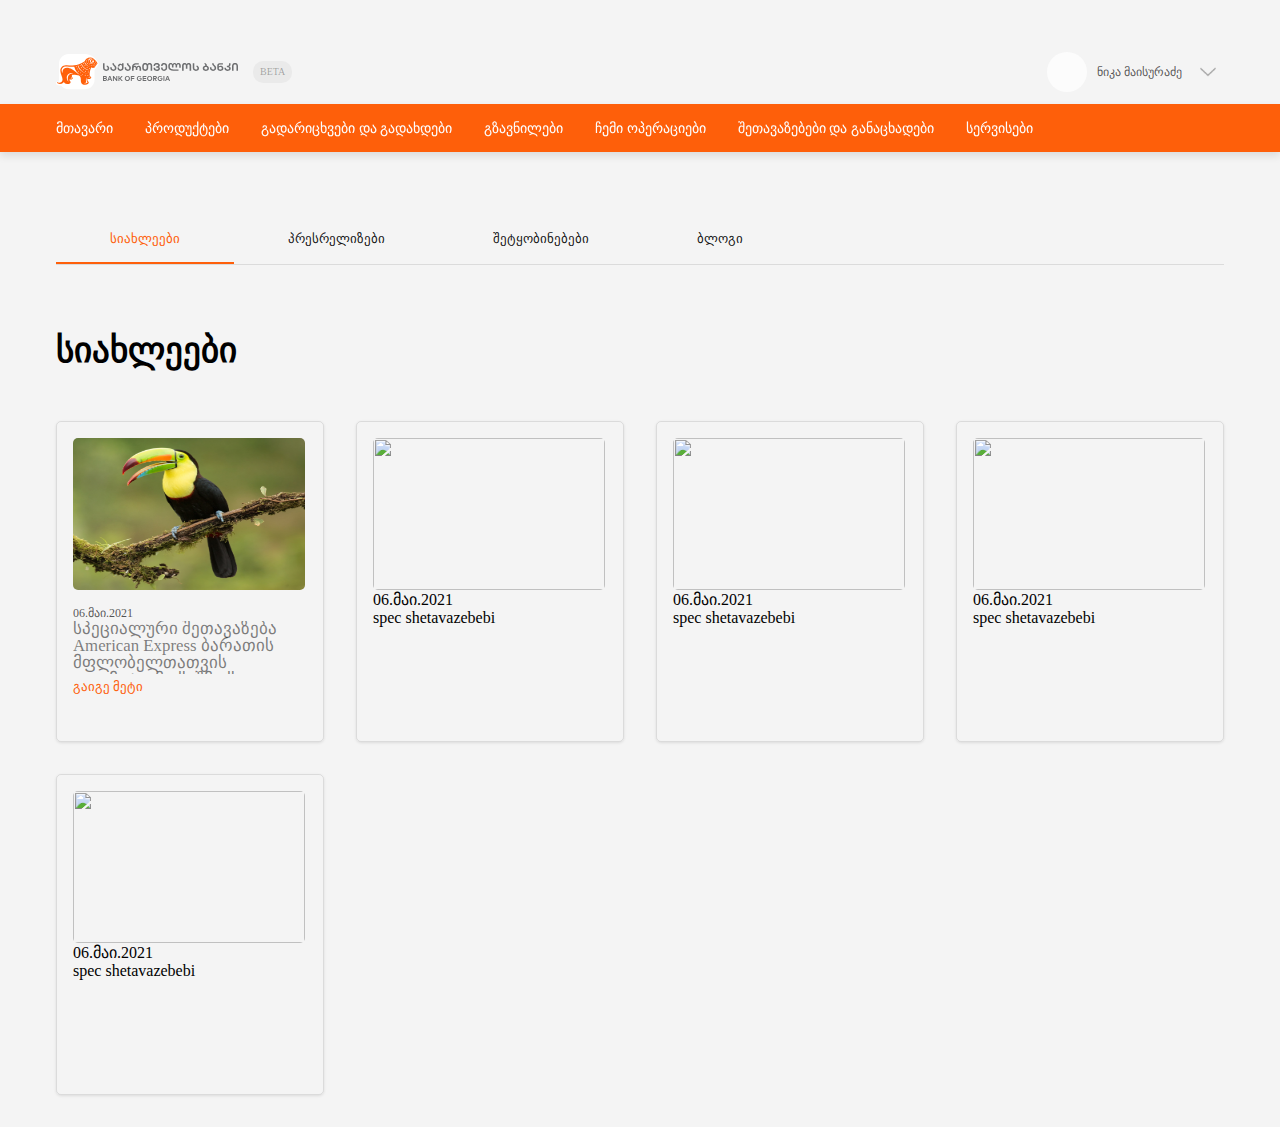
==== pages/news.html @ 3ecf2d69 "added news page" ====
<html lang="en">
<head>
    <meta charset="UTF-8">
    <meta http-equiv="X-UA-Compatible" content="IE=edge">
    <meta name="viewport" content="width=device-width, initial-scale=1.0">
    <title>iBank</title>
    <link rel="stylesheet" href="news.css">
    <link rel="stylesheet" href="https://cdnjs.cloudflare.com/ajax/libs/font-awesome/5.15.3/css/all.min.css" integrity="sha512-iBBXm8fW90+nuLcSKlbmrPcLa0OT92xO1BIsZ+ywDWZCvqsWgccV3gFoRBv0z+8dLJgyAHIhR35VZc2oM/gI1w==" crossorigin="anonymous" />
</head>
<body>
     <header>
        <div class="menu-bar">
            <div class="container">
                <div class="logo-wrapper">
                    <img src="../Assets/large.svg" alt="">
                    <div class="website-version text-normal not-available">BETA</div>
                </div>
                <div class="options-wrapper">
                    <i class="fas fa-moon icon-border icon-center"></i>
                    <i class="far fa-user icon-center"></i>
                    <div class="user-name text-small">ნიკა მაისურაძე</div>
                    <div class="icon-border icon-center">
                        <img src="../Assets/profile-arrow.png" style="width: 16px">
                    </div>
                </div>
            </div>
        </div>
    </header>
    
    <nav class="nav-bar">
        <div class="container">
            <a href="../index.html">მთავარი</a>
            <a href="#">პროდუქტები</a>
            <a href="#">გადარიცხვები და გადახდები</a>
            <a href="#">გზავნილები</a>
            <a href="#">ჩემი ოპერაციები</a>
            <a href="#">შეთავაზებები და განაცხადები</a>
            <a href="#">სერვისები</a>
        </div>
    </nav>

    <div class="tab-switcher">
        <div class="container">
            <div class="tab-nav text-normal">
                <div class="tab-link tab-active">სიახლეები</div>
                <div class="tab-link">პრესრელიზები</div>
                <div class="tab-link">შეტყობინებები</div>
                <div class="tab-link">ბლოგი</div>
            </div>
            <div class="tab-header">სიახლეები</div>
            <div class="tab-content">
                <div class="content-section section-active">
                    <div class="content-card">
                        <img src='../Assets/toucan.jpg' class="card-image"></img>
                        <div class="card-date text-small">06.მაი.2021</div>
                        <div class="card-desc text-normal">სპეციალური შეთავაზება American Express ბარათის მფლობელთათვის ულიმიტო მიქს შმიქსი</div>
                        <a href="#" class="card-more">გაიგე მეტი</a>
                    </div>

                </div>
                <div class="content-section">

                </div>
                <div class="content-section">

                </div>
            </div>
        </div>
    </div>

    <script>

    class Config{
        constructor(list){
            this.InputData = list;
        }
    }

    class Catalog extends Config {

        appendNode(node,targetNode){
            targetNode.appendChild(node);
        }

        createCard(type, classNames = null, value = null, attr = null, attrValue = null){
            let node = document.createElement(type);
            
            console.log(typeof(classNames));
            node.classList.add(classNames);            
            node.innerText = value;
            node.setAttribute(attr,attrValue);
            return node;
        }

        render(){
            const section = document.querySelector('.content-section');

            this.InputData.forEach((item,index)=>{

                let cardNode = this.createCard('div', 'content-card');

                cardNode.appendChild( this.createCard('img', 'card-image', undefined, 'src', item.imageURL) );
                cardNode.appendChild( this.createCard('div', ['card-date', 'text-small'], item.date) );
                cardNode.appendChild( this.createCard('div', ['card-desc', 'text-normal'], item.text) );
                cardNode.appendChild( this.createCard('a', 'card-more', undefined, 'href', item.link) );

                cardNode.style.animationDelay = `${0.1 * index}s`;
                this.appendNode(cardNode, section);
            })
        }


    }

    // ============================================================ Input Data
    const cardItems = [
        {
            'imageURL':'https://bankofgeorgia.ge/images/a7f42b88-141d-4ad8-aa3d-053e8da3e916.jpg',
            'date':'06.მაი.2021',
            'text':'spec shetavazebebi',
            'link':'https://bankofgeorgia.ge/ka/about/news#blog'
        },
        {
            'imageURL':'https://bankofgeorgia.ge/images/a7f42b88-141d-4ad8-aa3d-053e8da3e916.jpg',
            'date':'06.მაი.2021',
            'text':'spec shetavazebebi',
            'link':'https://bankofgeorgia.ge/ka/about/news#blog'
        },
        {
            'imageURL':'https://bankofgeorgia.ge/images/a7f42b88-141d-4ad8-aa3d-053e8da3e916.jpg',
            'date':'06.მაი.2021',
            'text':'spec shetavazebebi',
            'link':'https://bankofgeorgia.ge/ka/about/news#blog'
        },
        {
            'imageURL':'https://bankofgeorgia.ge/images/a7f42b88-141d-4ad8-aa3d-053e8da3e916.jpg',
            'date':'06.მაი.2021',
            'text':'spec shetavazebebi',
            'link':'https://bankofgeorgia.ge/ka/about/news#blog'
        },
    ]
    
    let catalog = new Catalog(cardItems);
    catalog.render()






        document.querySelectorAll('.tab-link').forEach( (element)=>{
        element.addEventListener('click', (event)=>{

            document.querySelector('.tab-header').textContent = event.target.textContent;

            document.querySelectorAll('.tab-link').forEach( element=> element.classList.remove('tab-active'));
            event.target.classList.toggle('tab-active');

            document.querySelectorAll('.content-section').forEach( element=> element.classList.remove('section-active'));

            [...event.target.parentNode.children].forEach((item,index)=>{
                if(item === event.target){
                    console.log(`you clicked on ${index} tab, trying to show you related content`);
                    document.querySelectorAll('.content-section')[index].classList.toggle('section-active');
                }
            })
        });
    })
    </script>
---- pages/news.css ----
@font-face {
    font-family: 'BOG Headline';
    src: url('https://webstatic.bog.ge/fonts/BOG/BOG-Headline-Medium.eot');
    src: url('https://webstatic.bog.ge/fonts/BOG/BOG-Headline-Medium.eot?#iefix') format('embedded-opentype'),
    url('https://webstatic.bog.ge/fonts/BOG/BOG-Headline-Medium.woff2') format('woff2'),
    url('https://webstatic.bog.ge/fonts/BOG/BOG-Headline-Medium.woff') format('woff'),
    url('https://webstatic.bog.ge/fonts/BOG/BOG-Headline-Medium.ttf') format('truetype'),
    url('https://webstatic.bog.ge/fonts/BOG/BOG-Headline-Medium.svg#BOG-Headline-Medium') format('svg');
    font-weight: 500;
    font-style: normal;
    font-display: swap;
}
@font-face {
    font-family: 'BOG Headline';
    src: url('https://webstatic.bog.ge/fonts/BOG/BOG-Headline-Bold.eot');
    src: url('https://webstatic.bog.ge/fonts/BOG/BOG-Headline-Bold.eot?#iefix') format('embedded-opentype'),
    url('https://webstatic.bog.ge/fonts/BOG/BOG-Headline-Bold.woff2') format('woff2'),
    url('https://webstatic.bog.ge/fonts/BOG/BOG-Headline-Bold.woff') format('woff'),
    url('https://webstatic.bog.ge/fonts/BOG/BOG-Headline-Bold.ttf') format('truetype'),
    url('https://webstatic.bog.ge/fonts/BOG/BOG-Headline-Bold.svg#BOG-Headline-Bold') format('svg');
    font-weight: bold;
    font-style: normal;
    font-display: swap;
}
@font-face {
    font-family: 'BOG';
    src: url('https://webstatic.bog.ge/fonts/BOG/BOG-Regular.eot');
    src: url('https://webstatic.bog.ge/fonts/BOG/BOG-Regular.eot?#iefix') format('embedded-opentype'),
    url('https://webstatic.bog.ge/fonts/BOG/BOG-Regular.woff2') format('woff2'),
    url('https://webstatic.bog.ge/fonts/BOG/BOG-Regular.woff') format('woff'),
    url('https://webstatic.bog.ge/fonts/BOG/BOG-Regular.ttf') format('truetype'),
    url('https://webstatic.bog.ge/fonts/BOG/BOG-Regular.svg#BOG-Regular') format('svg');
    font-weight: normal;
    font-style: normal;
    font-display: swap;
}
@font-face {
    font-family: 'BOG';
    src: url('https://webstatic.bog.ge/fonts/BOG/BOG-Medium.eot');
    src: url('https://webstatic.bog.ge/fonts/BOG/BOG-Medium.eot?#iefix') format('embedded-opentype'),
    url('https://webstatic.bog.ge/fonts/BOG/BOG-Medium.woff2') format('woff2'),
    url('https://webstatic.bog.ge/fonts/BOG/BOG-Medium.woff') format('woff'),
    url('https://webstatic.bog.ge/fonts/BOG/BOG-Medium.ttf') format('truetype'),
    url('https://webstatic.bog.ge/fonts/BOG/BOG-Medium.svg#BOG-Medium') format('svg');
    font-weight: 500;
    font-style: normal;
    font-display: swap;
}
@font-face {
    font-family: 'BOG';
    src: url('https://webstatic.bog.ge/fonts/BOG/BOG-SemiBold.eot');
    src: url('https://webstatic.bog.ge/fonts/BOG/BOG-SemiBold.eot?#iefix') format('embedded-opentype'),
    url('https://webstatic.bog.ge/fonts/BOG/BOG-SemiBold.woff2') format('woff2'),
    url('https://webstatic.bog.ge/fonts/BOG/BOG-SemiBold.woff') format('woff'),
    url('https://webstatic.bog.ge/fonts/BOG/BOG-SemiBold.ttf') format('truetype'),
    url('https://webstatic.bog.ge/fonts/BOG/BOG-SemiBold.svg#BOG-SemiBold') format('svg');
    font-weight: 600;
    font-style: normal;
    font-display: swap;
}
@font-face {
    font-family: 'BOG';
    src: url('https://webstatic.bog.ge/fonts/BOG/BOG-Bold.eot');
    src: url('https://webstatic.bog.ge/fonts/BOG/BOG-Bold.eot?#iefix') format('embedded-opentype'),
    url('https://webstatic.bog.ge/fonts/BOG/BOG-Bold.woff2') format('woff2'),
    url('https://webstatic.bog.ge/fonts/BOG/BOG-Bold.woff') format('woff'),
    url('https://webstatic.bog.ge/fonts/BOG/BOG-Bold.ttf') format('truetype'),
    url('https://webstatic.bog.ge/fonts/BOG/BOG-Bold.svg#BOG-Bold') format('svg');
    font-weight: bold;
    font-style: normal;
    font-display: swap;
}
@font-face {
    font-family: 'MarkGEO';
    src: url('https://webstatic.bog.ge/fonts/markgeo/MarkGEO-Light/MarkGEO-Light.eot');
    src: url('https://webstatic.bog.ge/fonts/markgeo/MarkGEO-Light/MarkGEO-Light.woff2') format('woff2'),
    url('https://webstatic.bog.ge/fonts/markgeo/MarkGEO-Light/MarkGEO-Light.woff') format('woff'),
    url('https://webstatic.bog.ge/fonts/markgeo/MarkGEO-Light/MarkGEO-Light.ttf') format('truetype'),
    url('https://webstatic.bog.ge/fonts/markgeo/MarkGEO-Light/MarkGEO-Light.svg#MarkGEO-Light') format('svg'),
    url('https://webstatic.bog.ge/fonts/markgeo/MarkGEO-Light/MarkGEO-Light.eot?#iefix') format('embedded-opentype');
    font-weight: normal;
    font-style: normal;
    font-display: swap;
}
@font-face {
    font-family: 'MarkGEO';
    src: url('https://webstatic.bog.ge/fonts/markgeo/MarkGEO-SemiBold/MarkGEO-SemiBold.eot');
    src: url('https://webstatic.bog.ge/fonts/markgeo/MarkGEO-SemiBold/MarkGEO-SemiBold.woff2') format('woff2'),
    url('https://webstatic.bog.ge/fonts/markgeo/MarkGEO-SemiBold/MarkGEO-SemiBold.woff') format('woff'),
    url('https://webstatic.bog.ge/fonts/markgeo/MarkGEO-SemiBold/MarkGEO-SemiBold.ttf') format('truetype'),
    url('https://webstatic.bog.ge/fonts/markgeo/MarkGEO-SemiBold/MarkGEO-SemiBold.svg#MarkGEO-SemiBold') format('svg'),
    url('https://webstatic.bog.ge/fonts/markgeo/MarkGEO-SemiBold/MarkGEO-SemiBold.eot?#iefix') format('embedded-opentype');
    font-weight: 600;
    font-style: normal;
    font-display: swap;
}
@font-face {
    font-family: 'MarkGEO';
    src: url('https://webstatic.bog.ge/fonts/markgeo/MarkGEO-Bold/MarkGEO-Bold.eot');
    src: url('https://webstatic.bog.ge/fonts/markgeo/MarkGEO-Bold/MarkGEO-Bold.woff2') format('woff2'),
    url('https://webstatic.bog.ge/fonts/markgeo/MarkGEO-Bold/MarkGEO-Bold.woff') format('woff'),
    url('https://webstatic.bog.ge/fonts/markgeo/MarkGEO-Bold/MarkGEO-Bold.ttf') format('truetype'),
    url('https://webstatic.bog.ge/fonts/markgeo/MarkGEO-Bold/MarkGEO-Bold.svg#MarkGEO-Bold') format('svg'),
    url('https://webstatic.bog.ge/fonts/markgeo/MarkGEO-Bold/MarkGEO-Bold.eot?#iefix') format('embedded-opentype');
    font-weight: bold;
    font-style: normal;
    font-display: swap;
}

*{
    box-sizing: border-box;
    margin: 0;
    padding: 0;
}
body{
    margin: 0;
    background-color: #f4f4f4;
}
/*============================================================ container settings */ 
.container{
    width: 1168px;
    margin: auto;
}
.menu-bar .container{
    height: 64px;
    display: flex;
    align-items: center;
    justify-content: space-between;
    margin-top: 40px;
}

/* ============================================================ text settings */

.text-small{
    font-family: 'BOG';
    font-size: 12px;
    line-height: 1.4em;
    font-weight: 500;
    color: rgba(0,0,0,0.68);
}
.text-small-bold{
    font-family: 'BOG';
    font-size: 12px;
    font-weight: bold;
    color: rgba(0,0,0,1);
}
.text-normal{
    font-family: 'BOG';
    font-size: 13px;
    line-height: 18.2px;
    font-weight: 500;
    color:rgba(0,0,0,0.92)
}
.text-normal-bold{
    font-family: 'BOG';
    font-size: 14px;
    line-height: 21px;
    font-weight: 600;
    color:rgba(0,0,0,0.92)
}
.not-available{
    color: rgba(0,0,0,0.32);
}
.section-name{
    font-family: 'BOG Headline';
    font-size: 14px;
    font-weight: 500;
    line-height: 1.4em;
}
.col-name{
    font-family: 'BOG Headline';
    font-size: 12px;
    /* font-weight: 500; */
    color: rgba(0,0,0,0.68);
}

/* ============================================================ menu bar */

/* .menu-bar .container{
    width: 100%;
    height: 64px;
} */
.website-version{
    font-size: 10px !important;

    background-color: rgba(0,0,0,0.04);
    border-radius: 10px;
    margin-left: 15px;
    padding: 2px 7px;
}
/* general component */
.icon-border{
    height: 32px;
    width: 32px;

    border-radius: 50%;
    font-size: 12px;

    transition: background 0.5s;
}
.icon-border:hover{
    background-color: rgba(0,0,0,0.04);
}

/* //----------------------------------- */

.icon-center{
    display: flex !important;
    align-items: center;
    justify-content: center;
}

.options-wrapper .user-name{
    margin-right: 10px;
}
.options-wrapper .fa-user{
    width: 40px;
    height: 40px;
    margin-right: 10px;

    background-color: #fcfcfc;
    border-radius: 50%;
    font-size:13px;
}
.options-wrapper .fa-moon{
    margin-right: 30px;
}
.logo-wrapper{
    display: flex;
    align-items: center;
}
.logo-wrapper img{
    object-fit: cover;
    height: 36px;
    object-position: 0;
}
.options-wrapper{
    display: flex;
    align-items: center;
}


/* ============================================================ nav bar */
.nav-bar{
    height: 48px;
    background-color: #fe5f0a;
    display: flex;
    flex-wrap: wrap;
    overflow: hidden;
    position: sticky;
    top: 0;
    z-index: 4;

    box-shadow: rgba(0,0,0,0.1) 0px 4px 8px 0px;
}
.nav-bar a{
    font-family: 'MarkGEO';
    display: flex;
    align-items: center;
    height: 48px;
    
    white-space: nowrap; 
    font-size: 14px;
    text-decoration: none;
    color: #fcfcfc;
    margin-right: 32px;
}
.nav-bar a:hover{
    font-weight: bold;
}
.nav-bar .container {
    display: flex;
    flex-wrap: wrap;
}

/* ============================================================ tab nav */
.tab-switcher{

}
/* .tab-nav > div{} */
.tab-link{
    transition: all 0.3s ease-in-out;
    padding: 0px 54px;
    line-height: 3.5;
    border-bottom: 2px solid transparent
}
.tab-link:hover{
    background-color: rgba(0,0,0,0.05);
}
.tab-active{
    color: #fe5f0a;
    border-bottom: 2px solid #fe5f0a;
}

.tab-nav{
    display: flex;
    margin-top: 64px;
    border-bottom:solid 1px rgba(0,0,0,0.1);
    font-family:'BOG Headline';
}
.tab-header{
    font-family: 'BOG Headline';
    font-weight: bold;
    margin: 64px 0px 50px 0px;
    font-size: 2.2em;
}

/* .tab-content > div {
    display: none;
} */
.content-section{
    display: flex;
    flex-wrap: wrap;
    margin-right: -32px;
    visibility: hidden;
}
/* .content-section:nth-child(4n){
    margin-right: 0px;
} */
.section-active{
    visibility: visible;
}
.content-card{
    display: flex;
    flex-direction: column;
    margin: 0px 32px 32px 0px;
    padding: 16px;
    width: 268px;
    height: 321px;
    border-radius: 5px;
    border:1px solid rgba(0,0,0,0.1);
    box-shadow: 0 1px 3px 0 rgba(0, 0, 0, 0.1);
    transition: background 0.5s;

    animation-name: slideUp;
    animation-duration: 1s;
    
}
@keyframes slideUp{
    0%{
        transform: translateY(20%);
        opacity: 0;
    }
    100%{
        transform: translateY(0%);
        opacity: 1;
    }
}
.content-card:hover{
    background-color: rgba(0, 0, 0, 0.05);
}
.card-image{
    width: 232px;
    height: 152px;
    border-radius: 5px;
}
.card-date{
    margin-top: 15px;
}
.card-desc{
    overflow: hidden;
    font-size: 1.05em;
    color: rgba(0,0,0,0.5);
    line-height: 1em;
    max-height: calc(3*1.05em);
}

.card-more{
    text-decoration: none;
    font-family: 'BOG Headline';
    color: #fe5f0a;
    font-size: 0.8em;
    margin-top: 5px;

}
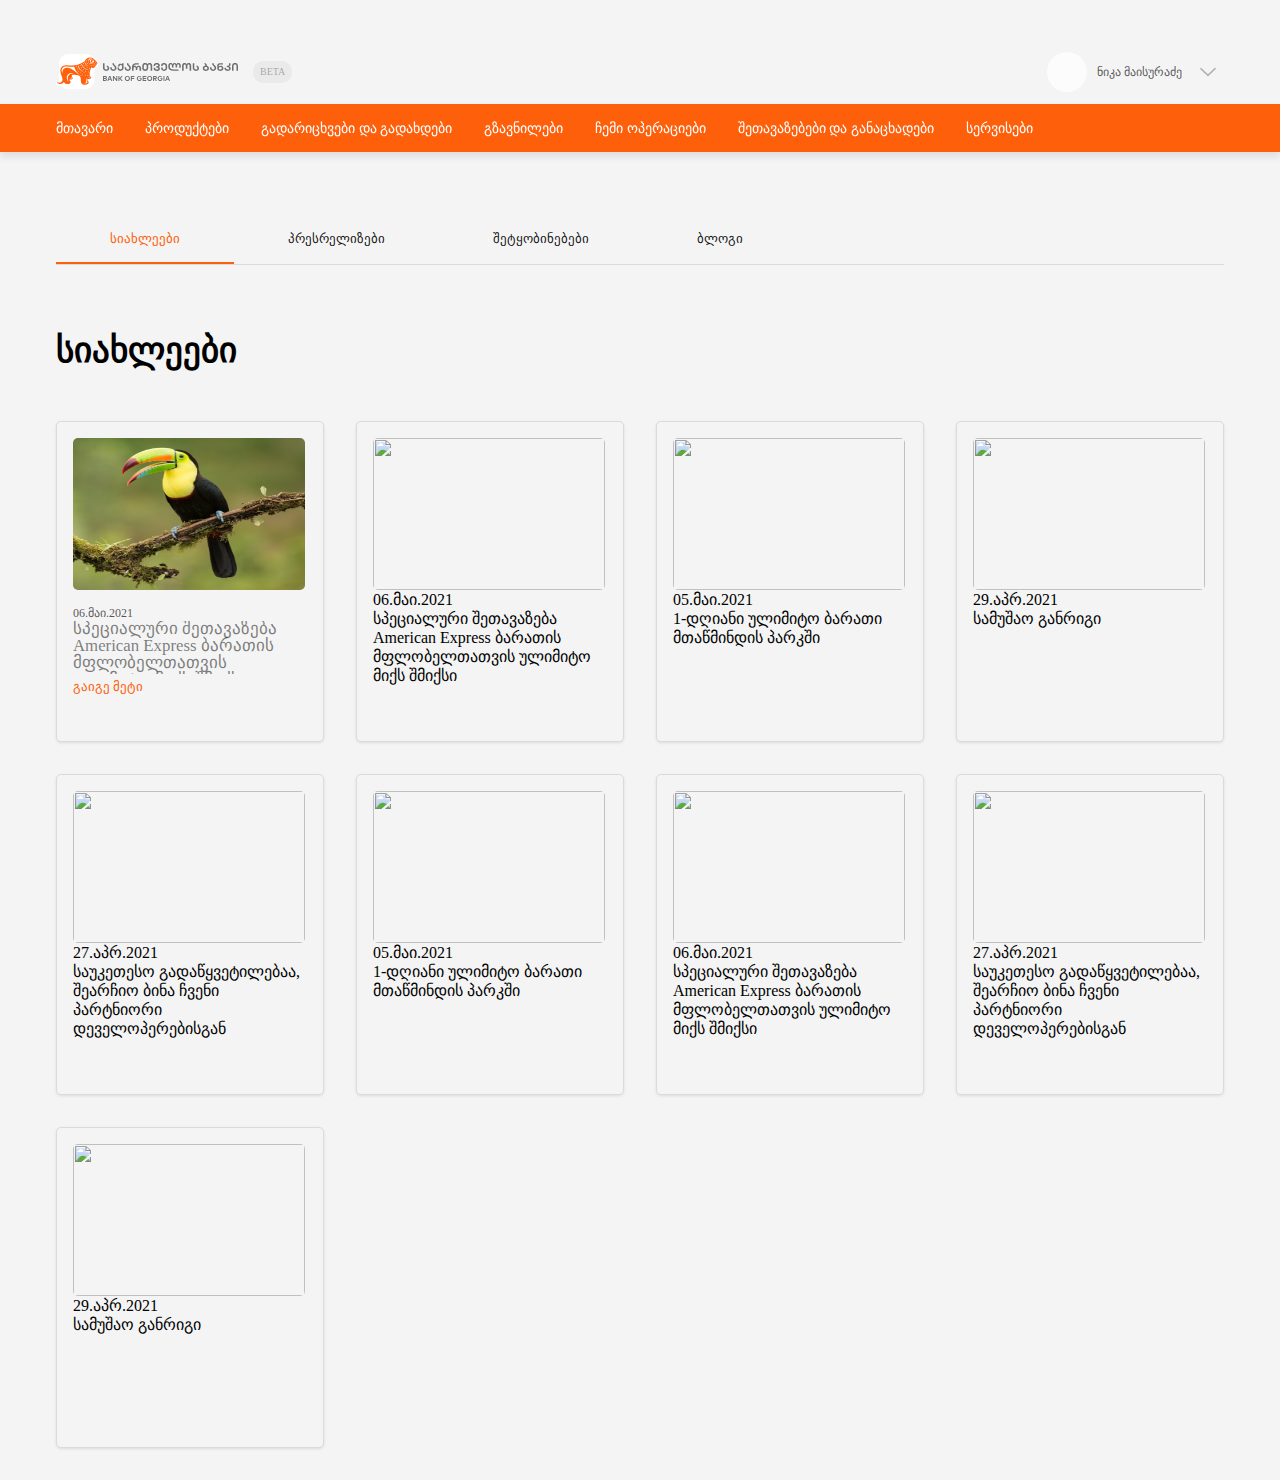
==== commit 04e7fc23: "filled db.json" ====
--- a/pages/news.html
+++ b/pages/news.html
@@ -117,25 +117,50 @@
         {
             'imageURL':'https://bankofgeorgia.ge/images/a7f42b88-141d-4ad8-aa3d-053e8da3e916.jpg',
             'date':'06.მაი.2021',
-            'text':'spec shetavazebebi',
+            'text':'სპეციალური შეთავაზება American Express ბარათის მფლობელთათვის ულიმიტო მიქს შმიქსი',
+            'link':'https://bankofgeorgia.ge/ka/about/news#blog'
+        },
+        {
+            'imageURL':'https://bankofgeorgia.ge/images/32cf17f5-fb4e-4405-950d-aa139c72486f.jpg',
+            'date':'05.მაი.2021',
+            'text':'1-დღიანი ულიმიტო ბარათი მთაწმინდის პარკში',
+            'link':'https://bankofgeorgia.ge/ka/about/news#blog'
+        },
+        {
+            'imageURL':'https://bankofgeorgia.ge/images/68adf012-9cf5-4e71-8e51-83120a751e12.jpg',
+            'date':'29.აპრ.2021',
+            'text':'სამუშაო განრიგი',
+            'link':'https://bankofgeorgia.ge/ka/about/news#blog'
+        },
+        {
+            'imageURL':'https://bankofgeorgia.ge/images/58967821-3765-4614-970d-2f1264a9cd20.jpg',
+            'date':'27.აპრ.2021',
+            'text':'საუკეთესო გადაწყვეტილებაა, შეარჩიო ბინა ჩვენი პარტნიორი დეველოპერებისგან',
+            'link':'https://bankofgeorgia.ge/ka/about/news#blog'
+        },
+
+        {
+            'imageURL':'https://bankofgeorgia.ge/images/32cf17f5-fb4e-4405-950d-aa139c72486f.jpg',
+            'date':'05.მაი.2021',
+            'text':'1-დღიანი ულიმიტო ბარათი მთაწმინდის პარკში',
             'link':'https://bankofgeorgia.ge/ka/about/news#blog'
         },
         {
             'imageURL':'https://bankofgeorgia.ge/images/a7f42b88-141d-4ad8-aa3d-053e8da3e916.jpg',
             'date':'06.მაი.2021',
-            'text':'spec shetavazebebi',
+            'text':'სპეციალური შეთავაზება American Express ბარათის მფლობელთათვის ულიმიტო მიქს შმიქსი',
             'link':'https://bankofgeorgia.ge/ka/about/news#blog'
         },
         {
-            'imageURL':'https://bankofgeorgia.ge/images/a7f42b88-141d-4ad8-aa3d-053e8da3e916.jpg',
-            'date':'06.მაი.2021',
-            'text':'spec shetavazebebi',
+            'imageURL':'https://bankofgeorgia.ge/images/58967821-3765-4614-970d-2f1264a9cd20.jpg',
+            'date':'27.აპრ.2021',
+            'text':'საუკეთესო გადაწყვეტილებაა, შეარჩიო ბინა ჩვენი პარტნიორი დეველოპერებისგან',
             'link':'https://bankofgeorgia.ge/ka/about/news#blog'
         },
         {
-            'imageURL':'https://bankofgeorgia.ge/images/a7f42b88-141d-4ad8-aa3d-053e8da3e916.jpg',
-            'date':'06.მაი.2021',
-            'text':'spec shetavazebebi',
+            'imageURL':'https://bankofgeorgia.ge/images/68adf012-9cf5-4e71-8e51-83120a751e12.jpg',
+            'date':'29.აპრ.2021',
+            'text':'სამუშაო განრიგი',
             'link':'https://bankofgeorgia.ge/ka/about/news#blog'
         },
     ]
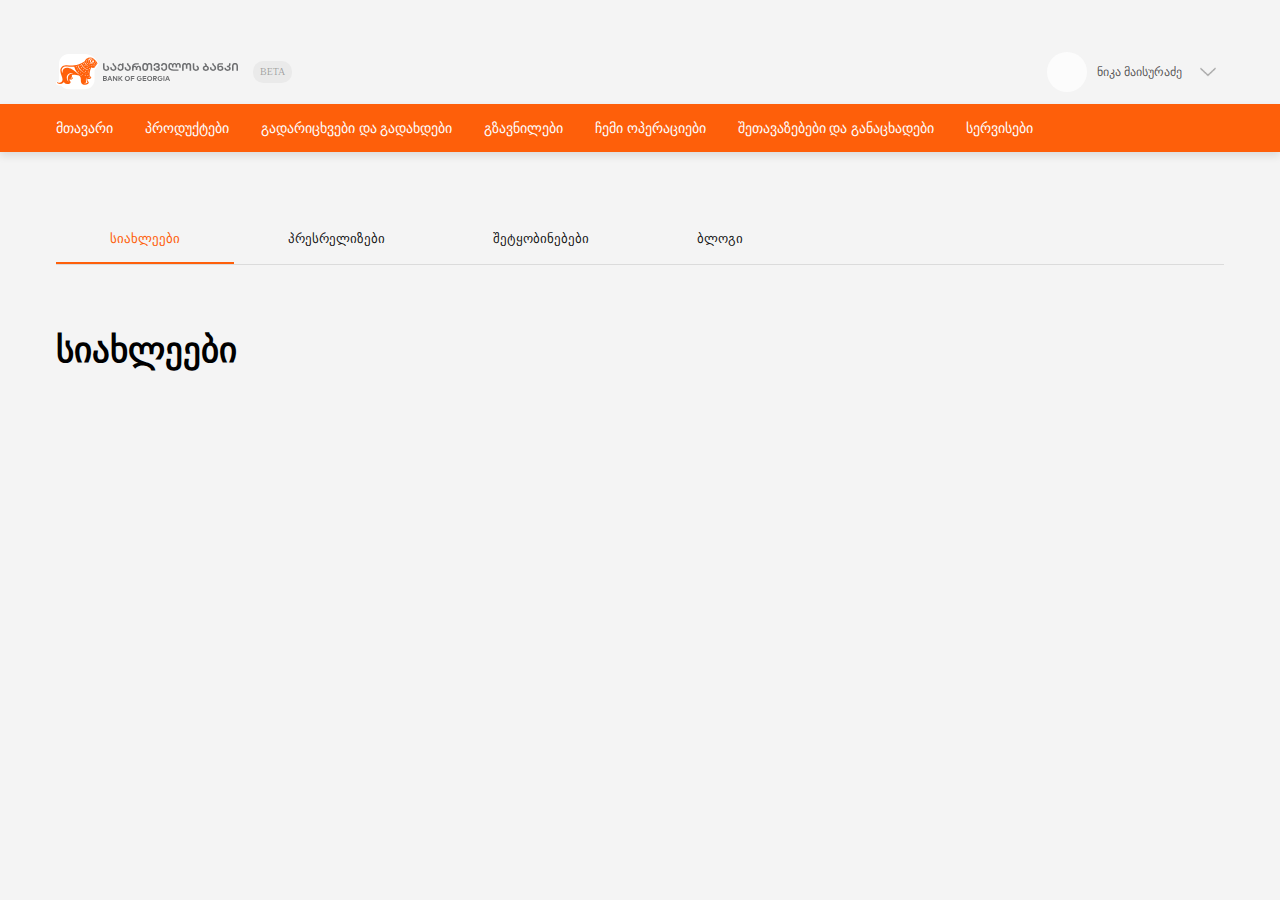
==== commit ea303bae: "completed db.json, reworked tab-switcher functionality" ====
--- a/pages/news.html
+++ b/pages/news.html
@@ -50,19 +50,12 @@
             <div class="tab-header">სიახლეები</div>
             <div class="tab-content">
                 <div class="content-section section-active">
-                    <div class="content-card">
+                    <!-- <div class="content-card">
                         <img src='../Assets/toucan.jpg' class="card-image"></img>
                         <div class="card-date text-small">06.მაი.2021</div>
                         <div class="card-desc text-normal">სპეციალური შეთავაზება American Express ბარათის მფლობელთათვის ულიმიტო მიქს შმიქსი</div>
                         <a href="#" class="card-more">გაიგე მეტი</a>
-                    </div>
-
-                </div>
-                <div class="content-section">
-
-                </div>
-                <div class="content-section">
-
+                    </div> -->
                 </div>
             </div>
         </div>
@@ -85,7 +78,6 @@
         createCard(type, classNames = null, value = null, attr = null, attrValue = null){
             let node = document.createElement(type);
             
-            console.log(typeof(classNames));
             node.classList.add(classNames);            
             node.innerText = value;
             node.setAttribute(attr,attrValue);
@@ -94,7 +86,8 @@
 
         render(){
             const section = document.querySelector('.content-section');
-
+            section.innerHTML = '';
+            console.log(this.InputData);
             this.InputData.forEach((item,index)=>{
 
                 let cardNode = this.createCard('div', 'content-card');
@@ -113,62 +106,50 @@
     }
 
     // ============================================================ Input Data
-    const cardItems = [
-        {
-            'imageURL':'https://bankofgeorgia.ge/images/a7f42b88-141d-4ad8-aa3d-053e8da3e916.jpg',
-            'date':'06.მაი.2021',
-            'text':'სპეციალური შეთავაზება American Express ბარათის მფლობელთათვის ულიმიტო მიქს შმიქსი',
-            'link':'https://bankofgeorgia.ge/ka/about/news#blog'
-        },
-        {
-            'imageURL':'https://bankofgeorgia.ge/images/32cf17f5-fb4e-4405-950d-aa139c72486f.jpg',
-            'date':'05.მაი.2021',
-            'text':'1-დღიანი ულიმიტო ბარათი მთაწმინდის პარკში',
-            'link':'https://bankofgeorgia.ge/ka/about/news#blog'
-        },
-        {
-            'imageURL':'https://bankofgeorgia.ge/images/68adf012-9cf5-4e71-8e51-83120a751e12.jpg',
-            'date':'29.აპრ.2021',
-            'text':'სამუშაო განრიგი',
-            'link':'https://bankofgeorgia.ge/ka/about/news#blog'
-        },
-        {
-            'imageURL':'https://bankofgeorgia.ge/images/58967821-3765-4614-970d-2f1264a9cd20.jpg',
-            'date':'27.აპრ.2021',
-            'text':'საუკეთესო გადაწყვეტილებაა, შეარჩიო ბინა ჩვენი პარტნიორი დეველოპერებისგან',
-            'link':'https://bankofgeorgia.ge/ka/about/news#blog'
-        },
+    var cardItems;
+    async function pullData(tabIndex){
+        switch(tabIndex){
+            case 0:{
+                var url = 'https://my-json-server.typicode.com/Nika-m/iBank_MainPage/news';
+                break;
+            }
+            case 1:{
+                var url = 'https://my-json-server.typicode.com/Nika-m/iBank_MainPage/press';
+                break;
+            }
+            case 2:{
+                var url = 'https://my-json-server.typicode.com/Nika-m/iBank_MainPage/notifications';
+                break;
+            }
+            case 3:{
+                var url = 'https://my-json-server.typicode.com/Nika-m/iBank_MainPage/blog';
+                break;
+            }
+        }
+        fetch(url,{
+        method:'GET'
+        }).then((response)=>{
+            return response.json();
+        }).then((result)=>{
+            cardItems = result;
+            let catalog = new Catalog(cardItems);
+            catalog.render()
+        })
 
-        {
-            'imageURL':'https://bankofgeorgia.ge/images/32cf17f5-fb4e-4405-950d-aa139c72486f.jpg',
-            'date':'05.მაი.2021',
-            'text':'1-დღიანი ულიმიტო ბარათი მთაწმინდის პარკში',
-            'link':'https://bankofgeorgia.ge/ka/about/news#blog'
-        },
-        {
-            'imageURL':'https://bankofgeorgia.ge/images/a7f42b88-141d-4ad8-aa3d-053e8da3e916.jpg',
-            'date':'06.მაი.2021',
-            'text':'სპეციალური შეთავაზება American Express ბარათის მფლობელთათვის ულიმიტო მიქს შმიქსი',
-            'link':'https://bankofgeorgia.ge/ka/about/news#blog'
-        },
-        {
-            'imageURL':'https://bankofgeorgia.ge/images/58967821-3765-4614-970d-2f1264a9cd20.jpg',
-            'date':'27.აპრ.2021',
-            'text':'საუკეთესო გადაწყვეტილებაა, შეარჩიო ბინა ჩვენი პარტნიორი დეველოპერებისგან',
-            'link':'https://bankofgeorgia.ge/ka/about/news#blog'
-        },
-        {
-            'imageURL':'https://bankofgeorgia.ge/images/68adf012-9cf5-4e71-8e51-83120a751e12.jpg',
-            'date':'29.აპრ.2021',
-            'text':'სამუშაო განრიგი',
-            'link':'https://bankofgeorgia.ge/ka/about/news#blog'
-        },
-    ]
-    
-    let catalog = new Catalog(cardItems);
-    catalog.render()
+        // let sectionData  = await fetch(`http://localhost:3001/activities/${hostEmail}`)
+        // let sectionData  = await fetch(url);
+        // sectionData = await sectionData.json();
 
+        // return sectionData;
+    }   
 
+    //data for default first page
+    //const cardItems = pullData(0);
+
+    pullData(0);
+    // console.log(cardItems);
+    // let catalog = new Catalog(cardItems);
+    // catalog.render()
 
 
 
@@ -186,7 +167,10 @@
             [...event.target.parentNode.children].forEach((item,index)=>{
                 if(item === event.target){
                     console.log(`you clicked on ${index} tab, trying to show you related content`);
-                    document.querySelectorAll('.content-section')[index].classList.toggle('section-active');
+                    // document.querySelectorAll('.content-section')[index].classList.toggle('section-active');
+                    
+                    pullData(index);
+                    // pulldata renders itself 
                 }
             })
         });
--- a/pages/news.css
+++ b/pages/news.css
@@ -312,14 +312,14 @@
     display: flex;
     flex-wrap: wrap;
     margin-right: -32px;
-    visibility: hidden;
+    /* visibility: hidden; */
 }
 /* .content-section:nth-child(4n){
     margin-right: 0px;
 } */
-.section-active{
+/* .section-active{
     visibility: visible;
-}
+} */
 .content-card{
     display: flex;
     flex-direction: column;
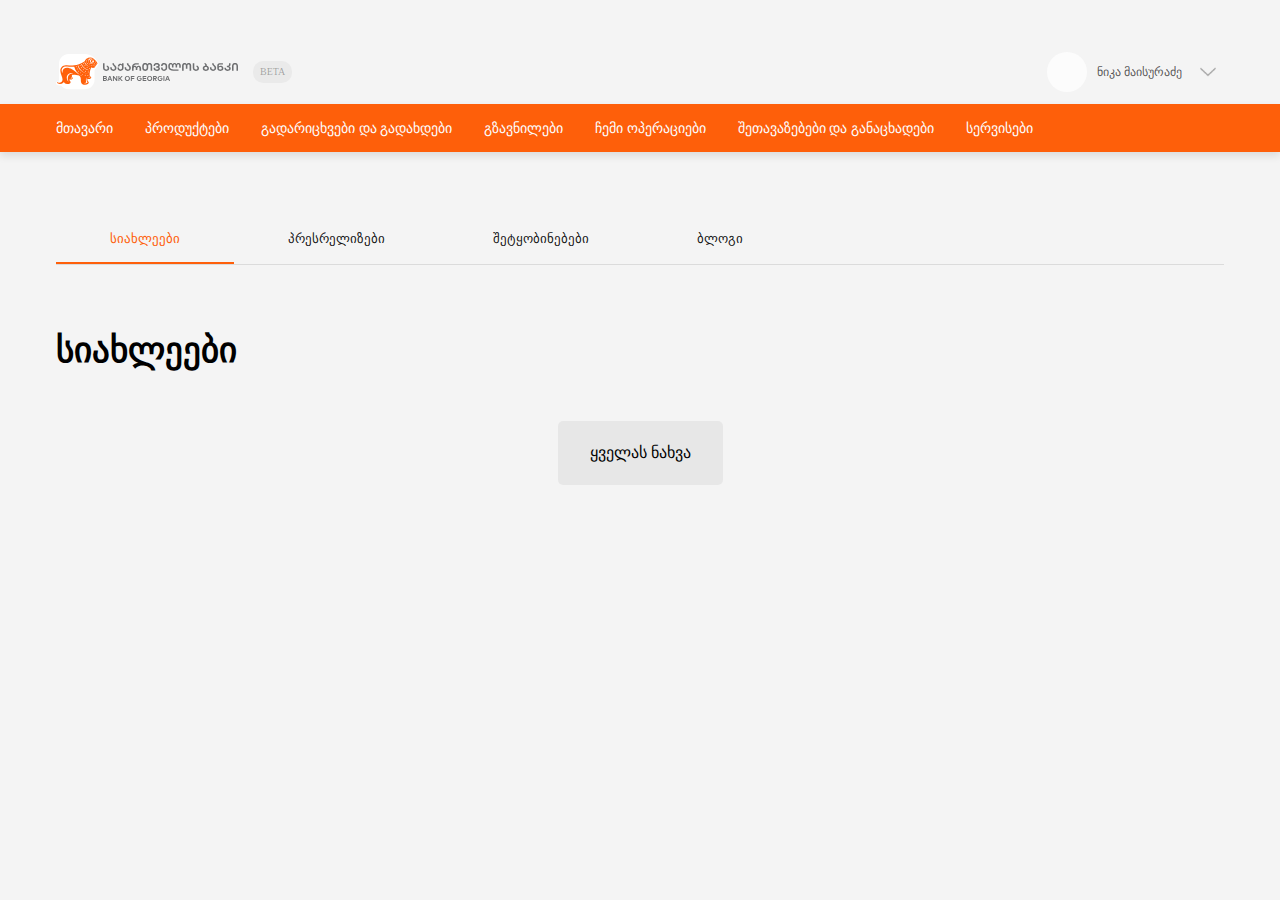
==== commit 82c4a8f4: "added load more function" ====
--- a/pages/news.html
+++ b/pages/news.html
@@ -58,10 +58,11 @@
                     </div> -->
                 </div>
             </div>
+            <div class="content-more" section-index="0" onclick="loadMore()">ყველას ნახვა</div>
         </div>
     </div>
 
-    <script>
+<script>
 
     class Config{
         constructor(list){
@@ -107,7 +108,7 @@
 
     // ============================================================ Input Data
     var cardItems;
-    async function pullData(tabIndex){
+    async function pullData(tabIndex,recordsAmount){
         switch(tabIndex){
             case 0:{
                 var url = 'https://my-json-server.typicode.com/Nika-m/iBank_MainPage/news';
@@ -131,7 +132,7 @@
         }).then((response)=>{
             return response.json();
         }).then((result)=>{
-            cardItems = result;
+            cardItems = result.slice(0,recordsAmount);
             let catalog = new Catalog(cardItems);
             catalog.render()
         })
@@ -144,35 +145,39 @@
     }   
 
     //data for default first page
-    //const cardItems = pullData(0);
+    //const cardItems = pullData(0,8);
 
-    pullData(0);
+    pullData(0,8);
     // console.log(cardItems);
     // let catalog = new Catalog(cardItems);
     // catalog.render()
 
 
+    function loadMore(){
+        //current index of section
+        let sectionIndex = document.querySelector('.content-more').getAttribute('section-index'); 
+        pullData(parseInt(sectionIndex));
+    }
 
+    document.querySelectorAll('.tab-link').forEach( (element)=>{
+    element.addEventListener('click', (event)=>{
 
-        document.querySelectorAll('.tab-link').forEach( (element)=>{
-        element.addEventListener('click', (event)=>{
+        document.querySelector('.tab-header').textContent = event.target.textContent;
 
-            document.querySelector('.tab-header').textContent = event.target.textContent;
+        document.querySelectorAll('.tab-link').forEach( element=> element.classList.remove('tab-active'));
+        event.target.classList.toggle('tab-active');
 
-            document.querySelectorAll('.tab-link').forEach( element=> element.classList.remove('tab-active'));
-            event.target.classList.toggle('tab-active');
+        document.querySelectorAll('.content-section').forEach( element=> element.classList.remove('section-active'));
 
-            document.querySelectorAll('.content-section').forEach( element=> element.classList.remove('section-active'));
-
-            [...event.target.parentNode.children].forEach((item,index)=>{
-                if(item === event.target){
-                    console.log(`you clicked on ${index} tab, trying to show you related content`);
-                    // document.querySelectorAll('.content-section')[index].classList.toggle('section-active');
-                    
-                    pullData(index);
-                    // pulldata renders itself 
-                }
-            })
-        });
+        [...event.target.parentNode.children].forEach((item,index)=>{
+            if(item === event.target){
+                console.log(`you clicked on ${index} tab, trying to show you related content`);
+                // document.querySelectorAll('.content-section')[index].classList.toggle('section-active');
+                document.querySelector('.content-more').setAttribute('section-index',index)
+                pullData(index,8);
+                // pulldata renders itself 
+            }
+        })
+    });
     })
-    </script>+</script>--- a/pages/news.css
+++ b/pages/news.css
@@ -274,7 +274,9 @@
 }
 
 /* ============================================================ tab nav */
-.tab-switcher{
+.tab-switcher .container{
+    display: flex;
+    flex-direction: column;
 
 }
 /* .tab-nav > div{} */
@@ -321,6 +323,7 @@
     visibility: visible;
 } */
 .content-card{
+    opacity: 0;
     display: flex;
     flex-direction: column;
     margin: 0px 32px 32px 0px;
@@ -334,6 +337,7 @@
 
     animation-name: slideUp;
     animation-duration: 1s;
+    animation-fill-mode: forwards;
     
 }
 @keyframes slideUp{
@@ -372,4 +376,20 @@
     font-size: 0.8em;
     margin-top: 5px;
 
+}
+.content-more{
+    display: block;
+    margin-left: auto;
+    margin-right: auto;
+    padding: 0px 32px;
+    line-height: 4;
+    border-radius: 5px;
+    background-color: rgba(0, 0, 0, 0.05);
+    margin-bottom: 64px;
+    font-family: 'BOG Headline';
+
+    transition: background 0.5s;
+}
+.content-more:hover{
+    background-color: rgba(0, 0, 0, 0.1);
 }